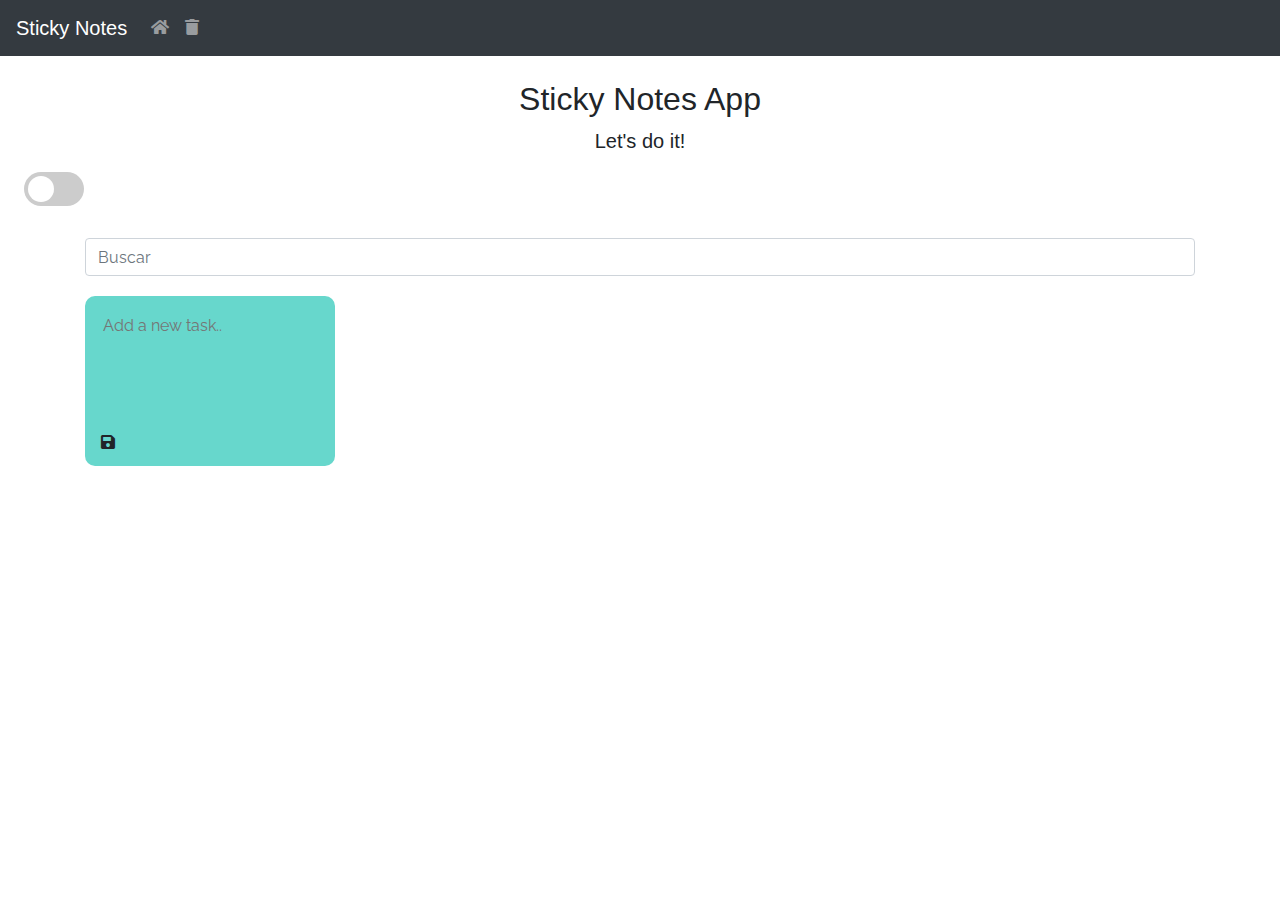
==== index.html @ a3d7ce38 "boostrap fixed" ====
<!DOCTYPE html>
<!-- saved from url=(0049)https://getbootstrap.com/docs/4.3/examples/album/ -->
<html lang="en">

<head>
  <meta http-equiv="Content-Type" content="text/html; charset=UTF-8">
  <meta name="viewport" content="width=device-width, initial-scale=1, shrink-to-fit=no">
  <meta name="description" content="">
  <title>Stiky Notes App</title>

  <link rel="canonical" href="https://getbootstrap.com/docs/4.3/examples/album/">
  <link href="https://fonts.googleapis.com/css?family=Raleway:300,300i,400,400i,700,700i,900,900i" rel="stylesheet">
  <link href="css/font-awesome.min.css" rel="stylesheet">
  <link href="css/bootstrap.min.css" rel="stylesheet">
  <link href="css/styles.css" rel="stylesheet">
</head>

<body>
  <nav class="navbar navbar-expand-lg navbar-dark bg-dark">
    <a class="navbar-brand" href="index.html">Sticky Notes</a>
    <button class="navbar-toggler" type="button" data-toggle="collapse" data-target="#navbarSupportedContent"
      aria-controls="navbarSupportedContent" aria-expanded="false" aria-label="Toggle navigation">
      <span class="navbar-toggler-icon"></span>
    </button>
			<div class="collapse navbar-collapse" id="navbarSupportedContent">
  		  <ul class="navbar-nav mr-auto">
  		    <li class="nav-item">
  		      <a class="nav-link" href="index.html"><i class="fas fa-home"></i><span class="sr-only">(current)</span></a>
  		    </li>
  		    <li class="nav-item">
  		      <a class="nav-link" id="notification" href="paperBin.html"><i class="fas fa-trash"></i><span class="sr-only">(current)</span></a>
  		    </li>
				</ul>
			</div>
  </nav>
  <main role="main" class="pb-5">
    <!-- seacher -->
    <div class="text-center p-4 title">
      <h2>Sticky Notes App</h2>
      <p class="lead">Let's do it!</p>
      <!-- toggle swwitch -->
      <label class="switch">
        <input id="night" type="checkbox">
        <span class="slider round"></span>
      </label>
    </div>
    <div class="container">
      <div class="row justify-content-end">
        <div class="col-md-12 col-sm-12 mb-1 container">
          <input type="search" class="form-control mb-3" placeholder="Buscar" id="searcher">
        </div>
      </div>
    </div>
    <!-- notes -->
    <div class="row">
      <div class="container">
        <!-- note list -->
        <div id="noteList" class="row-mt-5 noteList ">
				</div>
				<div id="newNote" class="note">
					<textarea autofocus class="addNote-text-area"id="newTask" placeholder="Add a new task.."></textarea>
					<div class="note-content" <span onclick="addNewNote()" type="button" class="icon"><i
							class="fas fa-save"></i></span>
					</div>
				</div>
        <!-- addNote -->
      </div>
    </div>
    </footer>
    <div id="spinner-wrapper">
      <div class="lds-ring">
        <div></div>
        <div></div>
        <div></div>
        <div></div>
      </div>
    </div>
		
		<script src="js/jquery-3.4.1.min.js"></script>
    <script src="js/notesHome.js"></script>
    <script src="js/init.js"></script>
		<script src="js/bootstrap.bundle.min.js"></script>
		
</html>
---- css/styles.css ----
.jumbotron,
.card-body,
.container,
.site-header {
  font-family: "Raleway", serif !important;
}

.jumbotron .display-4 {
  font-weight: bold;
}

.jumbotron {
  height: 50vh;
  padding: 5em inherit;
  margin-bottom: 0;
  background-color: #53c0fb;
  background: url("../img/cover_back.png");
  background-size: cover;
  background-position: center;
  background-repeat: no-repeat;
  color: black;
  font-weight: bold;
}

@media (min-width: 768px) {
  .jumbotron {
    padding-top: 6rem;
    padding-bottom: 6rem;
  }
}

.jumbotron p:last-child {
  margin-bottom: 0;
}

.jumbotron-heading {
  font-weight: 300;
}

.jumbotron .container {
  max-width: 40rem;
  background-color: rgba(255, 255, 255, 0.5);
  border-radius: 10px;
  text-shadow: 1px 1px 2px grey;
}

.jumbotron .lead {
  font-size: 38px;
}

.searchContainer {
  margin: 40px 40px 300px 40px;
}

footer {
  padding-top: 3rem;
  padding-bottom: 3rem;
}

footer p {
  margin-bottom: 0.25rem;
}

.site-header a {
  color: white;
  transition: ease-in-out color 0.15s;
}

.light-text {
  color: white;
}

.site-header .dropdown-menu a {
  color: black;
}

.dropzone {
  border: 2px dashed #0087f7;
  border-radius: 5px;
  background: white;
}

.alert {
  position: fixed;
  top: 80px;
  width: 50%;
  left: 50%;
  transform: translate(-50%, 0);
}

.lds-ring {
  display: inline-block;
  position: relative;
  width: 64px;
  height: 64px;
  top: 50%;
  left: 50%;
}
.lds-ring div {
  box-sizing: border-box;
  display: block;
  position: absolute;
  width: 51px;
  height: 51px;
  margin: 6px;
  border: 6px solid #fff;
  border-radius: 50%;
  animation: lds-ring 1.2s cubic-bezier(0.5, 0, 0.5, 1) infinite;
  border-color: #fff transparent transparent transparent;
}
.lds-ring div:nth-child(1) {
  animation-delay: -0.45s;
}
.lds-ring div:nth-child(2) {
  animation-delay: -0.3s;
}
.lds-ring div:nth-child(3) {
  animation-delay: -0.15s;
}
@keyframes lds-ring {
  0% {
    transform: rotate(0deg);
  }
  100% {
    transform: rotate(360deg);
  }
}
input[type="radio"] {
  display: none;
}
.orden {
  direction: rtl;
  unicode-bidi: bidi-override;
}
label:hover {
  color: orange;
}
label:hover ~ label {
  color: orange;
}
input[type="radio"]:checked ~ label {
  color: orange;
}
.title {
  display: flex;
  flex-direction: column;
}
.container {
  justify-content: center;
}
.noteList {
  display: grid;
  grid-gap: 1rem;
  grid-template-columns: repeat(auto-fit, minmax(250px, 15%));
  justify-content: left;
}
.note-content {
  display: flex;
  align-items: center;
  justify-content: space-between;
}
.note {
  background-color: #fef68a;
  margin-bottom: 10px;
  border-radius: 10px;
  padding: 1rem;
  min-height: 170px;
  max-width: 250px;
  display: flex;
  flex-direction: column;
  justify-content: space-between;
}
#newNote {
  background-color: #67d7cc !important;
}
.addNote-text-area {
  border: none;
  resize: none;
  background-color: #67d7cc;
}

.addNote-text-area:focus {
  outline: none;
}
.note-text-area {
  border: none;
  resize: none;
  background-color: #fef68a;
}

.note-text-area:focus {
  outline: none;
}
.switch {
  position: relative;
  display: inline-block;
  width: 60px;
  height: 34px;
}
.switch input {
  opacity: 0;
  width: 0;
  height: 0;
}
.slider {
  position: absolute;
  cursor: pointer;
  top: 0;
  left: 0;
  right: 0;
  bottom: 0;
  background-color: #ccc;
  -webkit-transition: 0.4s;
  transition: 0.4s;
}
.slider:before {
  position: absolute;
  content: "";
  height: 26px;
  width: 26px;
  left: 4px;
  bottom: 4px;
  background-color: white;
  -webkit-transition: 0.4s;
  transition: 0.4s;
}

input:checked + .slider {
  background-color: #2196f3;
}

input:focus + .slider {
  box-shadow: 0 0 1px #2196f3;
}

input:checked + .slider:before {
  -webkit-transform: translateX(26px);
  -ms-transform: translateX(26px);
  transform: translateX(26px);
}
.squere {
  width: 55px;
  height: 55px;
  position: fixed;
  right: 3rem;
  bottom: 3rem;
}

/* Rounded sliders */
.slider.round {
  border-radius: 34px;
}

.slider.round:before {
  border-radius: 50%;
}
.slider.round:before {
  border-radius: 50%;
}
#spinner-wrapper {
  position: fixed;
  background-color: rgba(0, 0, 0, 0.5);
  width: 100%;
  height: 100%;
  top: 0;
  left: 0;
  z-index: 1021;
  display: none;
}

.night:checked > body {
  background-color: rgb(27, 27, 27);
}
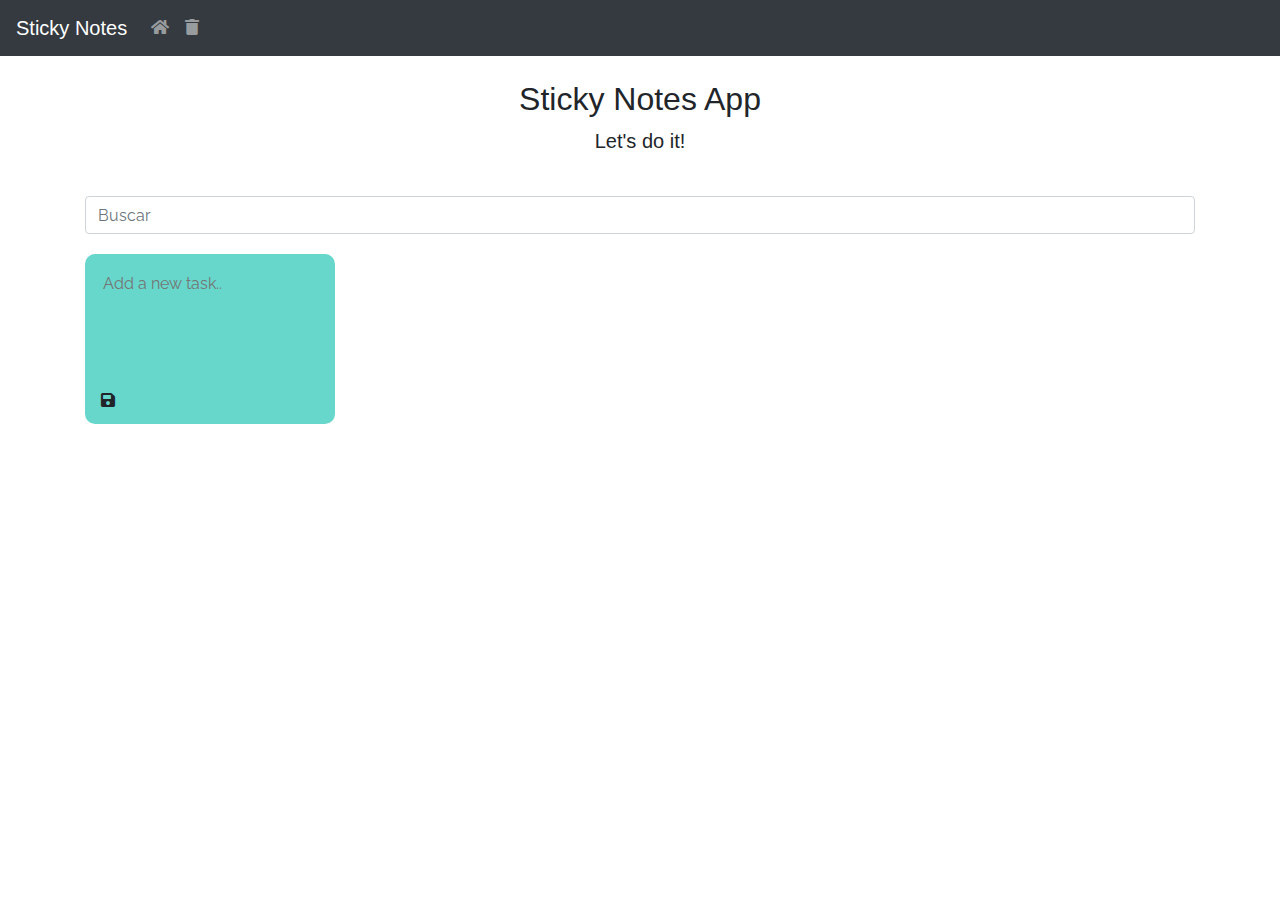
==== commit 1d358b3a: "proyecto finalizado" ====
--- a/index.html
+++ b/index.html
@@ -38,11 +38,6 @@
     <div class="text-center p-4 title">
       <h2>Sticky Notes App</h2>
       <p class="lead">Let's do it!</p>
-      <!-- toggle swwitch -->
-      <label class="switch">
-        <input id="night" type="checkbox">
-        <span class="slider round"></span>
-      </label>
     </div>
     <div class="container">
       <div class="row justify-content-end">
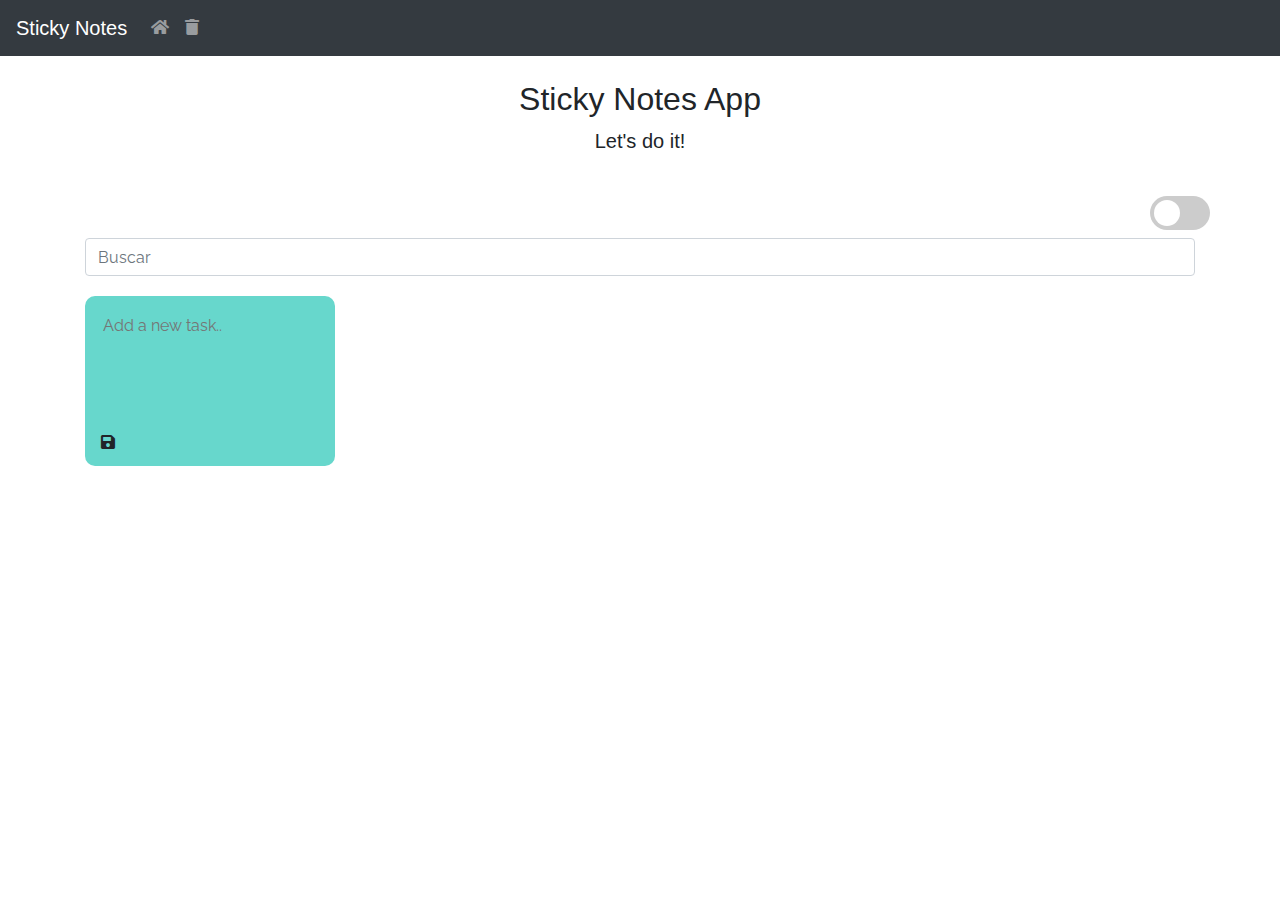
==== commit 6b906e51: "Solucionando errores" ====
--- a/index.html
+++ b/index.html
@@ -22,16 +22,17 @@
       aria-controls="navbarSupportedContent" aria-expanded="false" aria-label="Toggle navigation">
       <span class="navbar-toggler-icon"></span>
     </button>
-			<div class="collapse navbar-collapse" id="navbarSupportedContent">
-  		  <ul class="navbar-nav mr-auto">
-  		    <li class="nav-item">
-  		      <a class="nav-link" href="index.html"><i class="fas fa-home"></i><span class="sr-only">(current)</span></a>
-  		    </li>
-  		    <li class="nav-item">
-  		      <a class="nav-link" id="notification" href="paperBin.html"><i class="fas fa-trash"></i><span class="sr-only">(current)</span></a>
-  		    </li>
-				</ul>
-			</div>
+    <div class="collapse navbar-collapse" id="navbarSupportedContent">
+      <ul class="navbar-nav mr-auto">
+        <li class="nav-item">
+          <a class="nav-link" href="index.html"><i class="fas fa-home"></i><span class="sr-only">(current)</span></a>
+        </li>
+        <li class="nav-item">
+          <a class="nav-link" id="notification" href="paperBin.html"><i class="fas fa-trash"></i><span
+              class="sr-only">(current)</span></a>
+        </li>
+      </ul>
+    </div>
   </nav>
   <main role="main" class="pb-5">
     <!-- seacher -->
@@ -41,6 +42,10 @@
     </div>
     <div class="container">
       <div class="row justify-content-end">
+        <label class="switch">
+          <input id="night" type="checkbox">
+          <span class="slider round"></span>
+        </label>
         <div class="col-md-12 col-sm-12 mb-1 container">
           <input type="search" class="form-control mb-3" placeholder="Buscar" id="searcher">
         </div>
@@ -51,13 +56,13 @@
       <div class="container">
         <!-- note list -->
         <div id="noteList" class="row-mt-5 noteList ">
-				</div>
-				<div id="newNote" class="note">
-					<textarea autofocus class="addNote-text-area"id="newTask" placeholder="Add a new task.."></textarea>
-					<div class="note-content" <span onclick="addNewNote()" type="button" class="icon"><i
-							class="fas fa-save"></i></span>
-					</div>
-				</div>
+        </div>
+        <div id="newNote" class="note">
+          <textarea autofocus class="addNote-text-area" id="newTask" placeholder="Add a new task.."></textarea>
+          <div class="note-content" <span onclick="addNewNote()" type="button" class="icon"><i
+              class="fas fa-save"></i></span>
+          </div>
+        </div>
         <!-- addNote -->
       </div>
     </div>
@@ -70,10 +75,10 @@
         <div></div>
       </div>
     </div>
-		
-		<script src="js/jquery-3.4.1.min.js"></script>
+
+    <script src="js/jquery-3.4.1.min.js"></script>
     <script src="js/notesHome.js"></script>
     <script src="js/init.js"></script>
-		<script src="js/bootstrap.bundle.min.js"></script>
-		
+    <script src="js/bootstrap.bundle.min.js"></script>
+
 </html>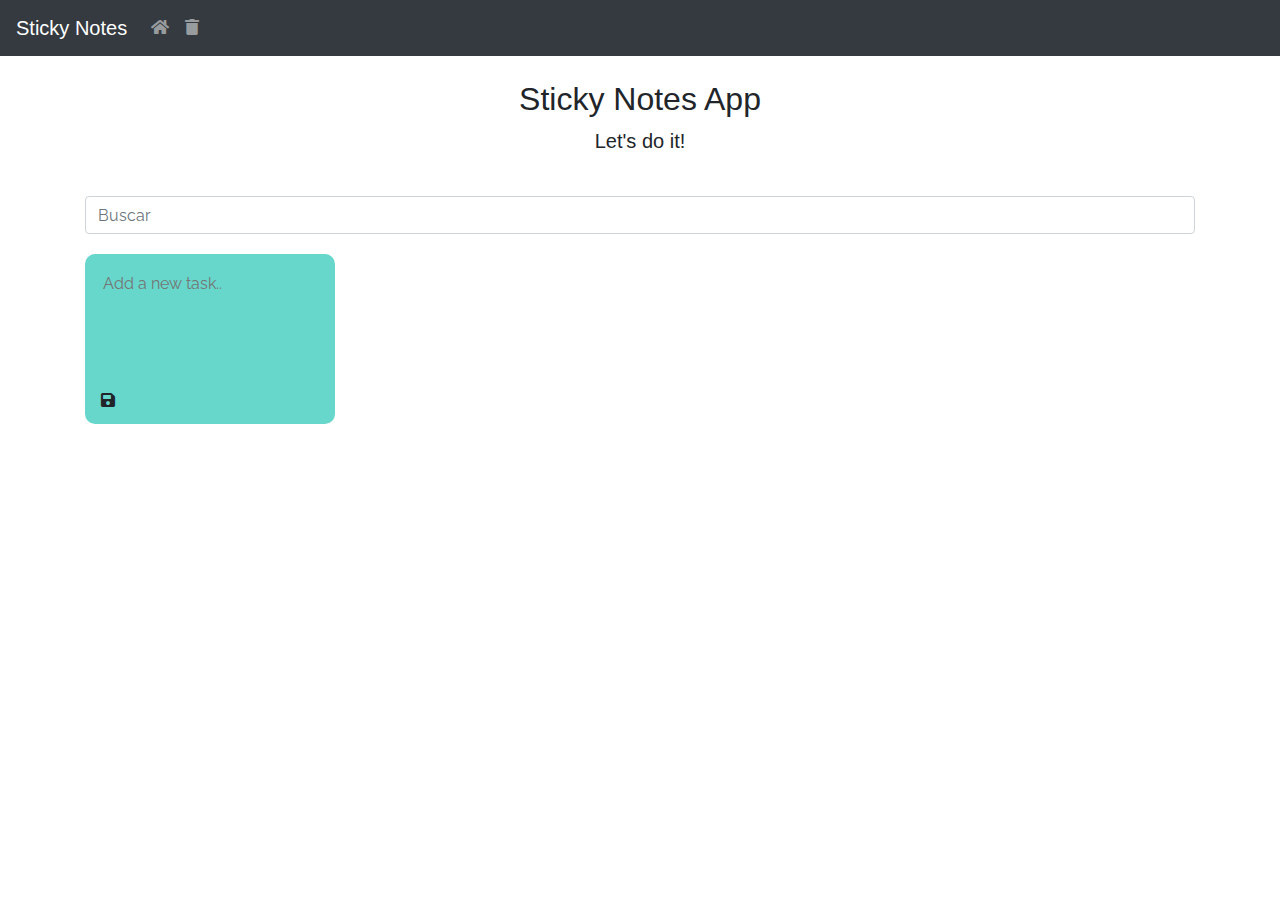
==== commit 2a4dfa6b: "Update index.html" ====
--- a/index.html
+++ b/index.html
@@ -3,82 +3,79 @@
 <html lang="en">
 
 <head>
-  <meta http-equiv="Content-Type" content="text/html; charset=UTF-8">
-  <meta name="viewport" content="width=device-width, initial-scale=1, shrink-to-fit=no">
-  <meta name="description" content="">
-  <title>Stiky Notes App</title>
+	<meta http-equiv="Content-Type" content="text/html; charset=UTF-8">
+	<meta name="viewport" content="width=device-width, initial-scale=1, shrink-to-fit=no">
+	<meta name="description" content="">
+	<title>Stiky Notes App</title>
 
-  <link rel="canonical" href="https://getbootstrap.com/docs/4.3/examples/album/">
-  <link href="https://fonts.googleapis.com/css?family=Raleway:300,300i,400,400i,700,700i,900,900i" rel="stylesheet">
-  <link href="css/font-awesome.min.css" rel="stylesheet">
-  <link href="css/bootstrap.min.css" rel="stylesheet">
-  <link href="css/styles.css" rel="stylesheet">
+	<link rel="canonical" href="https://getbootstrap.com/docs/4.3/examples/album/">
+	<link href="https://fonts.googleapis.com/css?family=Raleway:300,300i,400,400i,700,700i,900,900i" rel="stylesheet">
+	<link href="css/font-awesome.min.css" rel="stylesheet">
+	<link href="css/bootstrap.min.css" rel="stylesheet">
+	<link href="css/styles.css" rel="stylesheet">
 </head>
 
 <body>
-  <nav class="navbar navbar-expand-lg navbar-dark bg-dark">
-    <a class="navbar-brand" href="index.html">Sticky Notes</a>
-    <button class="navbar-toggler" type="button" data-toggle="collapse" data-target="#navbarSupportedContent"
-      aria-controls="navbarSupportedContent" aria-expanded="false" aria-label="Toggle navigation">
-      <span class="navbar-toggler-icon"></span>
-    </button>
-    <div class="collapse navbar-collapse" id="navbarSupportedContent">
-      <ul class="navbar-nav mr-auto">
-        <li class="nav-item">
-          <a class="nav-link" href="index.html"><i class="fas fa-home"></i><span class="sr-only">(current)</span></a>
-        </li>
-        <li class="nav-item">
-          <a class="nav-link" id="notification" href="paperBin.html"><i class="fas fa-trash"></i><span
-              class="sr-only">(current)</span></a>
-        </li>
-      </ul>
-    </div>
-  </nav>
-  <main role="main" class="pb-5">
-    <!-- seacher -->
-    <div class="text-center p-4 title">
-      <h2>Sticky Notes App</h2>
-      <p class="lead">Let's do it!</p>
-    </div>
-    <div class="container">
-      <div class="row justify-content-end">
-        <label class="switch">
-          <input id="night" type="checkbox">
-          <span class="slider round"></span>
-        </label>
-        <div class="col-md-12 col-sm-12 mb-1 container">
-          <input type="search" class="form-control mb-3" placeholder="Buscar" id="searcher">
-        </div>
-      </div>
-    </div>
-    <!-- notes -->
-    <div class="row">
-      <div class="container">
-        <!-- note list -->
-        <div id="noteList" class="row-mt-5 noteList ">
-        </div>
-        <div id="newNote" class="note">
-          <textarea autofocus class="addNote-text-area" id="newTask" placeholder="Add a new task.."></textarea>
-          <div class="note-content" <span onclick="addNewNote()" type="button" class="icon"><i
-              class="fas fa-save"></i></span>
-          </div>
-        </div>
-        <!-- addNote -->
-      </div>
-    </div>
-    </footer>
-    <div id="spinner-wrapper">
-      <div class="lds-ring">
-        <div></div>
-        <div></div>
-        <div></div>
-        <div></div>
-      </div>
-    </div>
+	<nav class="navbar navbar-expand-lg navbar-dark bg-dark">
+		<a class="navbar-brand" href="index.html">Sticky Notes</a>
+		<button class="navbar-toggler" type="button" data-toggle="collapse" data-target="#navbarSupportedContent"
+			aria-controls="navbarSupportedContent" aria-expanded="false" aria-label="Toggle navigation">
+			<span class="navbar-toggler-icon"></span>
+		</button>
+		<div class="collapse navbar-collapse" id="navbarSupportedContent">
+			<ul class="navbar-nav mr-auto">
+				<li class="nav-item">
+					<a class="nav-link" href="index.html"><i class="fas fa-home"></i><span class="sr-only">(current)</span></a>
+				</li>
+				<li class="nav-item">
+					<a class="nav-link" id="notification" href="paperBin.html"><i class="fas fa-trash"></i><span
+							class="sr-only">(current)</span></a>
+				</li>
+			</ul>
+		</div>
+	</nav>
+	<main role="main" class="pb-5">
+		<!-- seacher -->
+		<div class="text-center p-4 title">
+			<h2>Sticky Notes App</h2>
+			<p class="lead">Let's do it!</p>
+		</div>
+		<div class="container">
+			<div class="row justify-content-end">
 
-    <script src="js/jquery-3.4.1.min.js"></script>
-    <script src="js/notesHome.js"></script>
-    <script src="js/init.js"></script>
-    <script src="js/bootstrap.bundle.min.js"></script>
+				<div class="col-md-12 col-sm-12 mb-1 container">
+					<input type="search" class="form-control mb-3" placeholder="Buscar" id="searcher">
+				</div>
+			</div>
+		</div>
+		<!-- notes -->
+		<div class="row">
+			<div class="container">
+				<!-- note list -->
+				<div id="noteList" class="row-mt-5 noteList ">
+				</div>
+				<div id="newNote" class="note">
+					<textarea autofocus class="addNote-text-area" id="newTask" placeholder="Add a new task.."></textarea>
+					<div class="note-content" <span onclick="addNewNote()" type="button" class="icon"><i
+							class="fas fa-save"></i></span>
+					</div>
+				</div>
+				<!-- addNote -->
+			</div>
+		</div>
+		</footer>
+		<div id="spinner-wrapper">
+			<div class="lds-ring">
+				<div></div>
+				<div></div>
+				<div></div>
+				<div></div>
+			</div>
+		</div>
+
+		<script src="js/jquery-3.4.1.min.js"></script>
+		<script src="js/notesHome.js"></script>
+		<script src="js/init.js"></script>
+		<script src="js/bootstrap.bundle.min.js"></script>
 
 </html>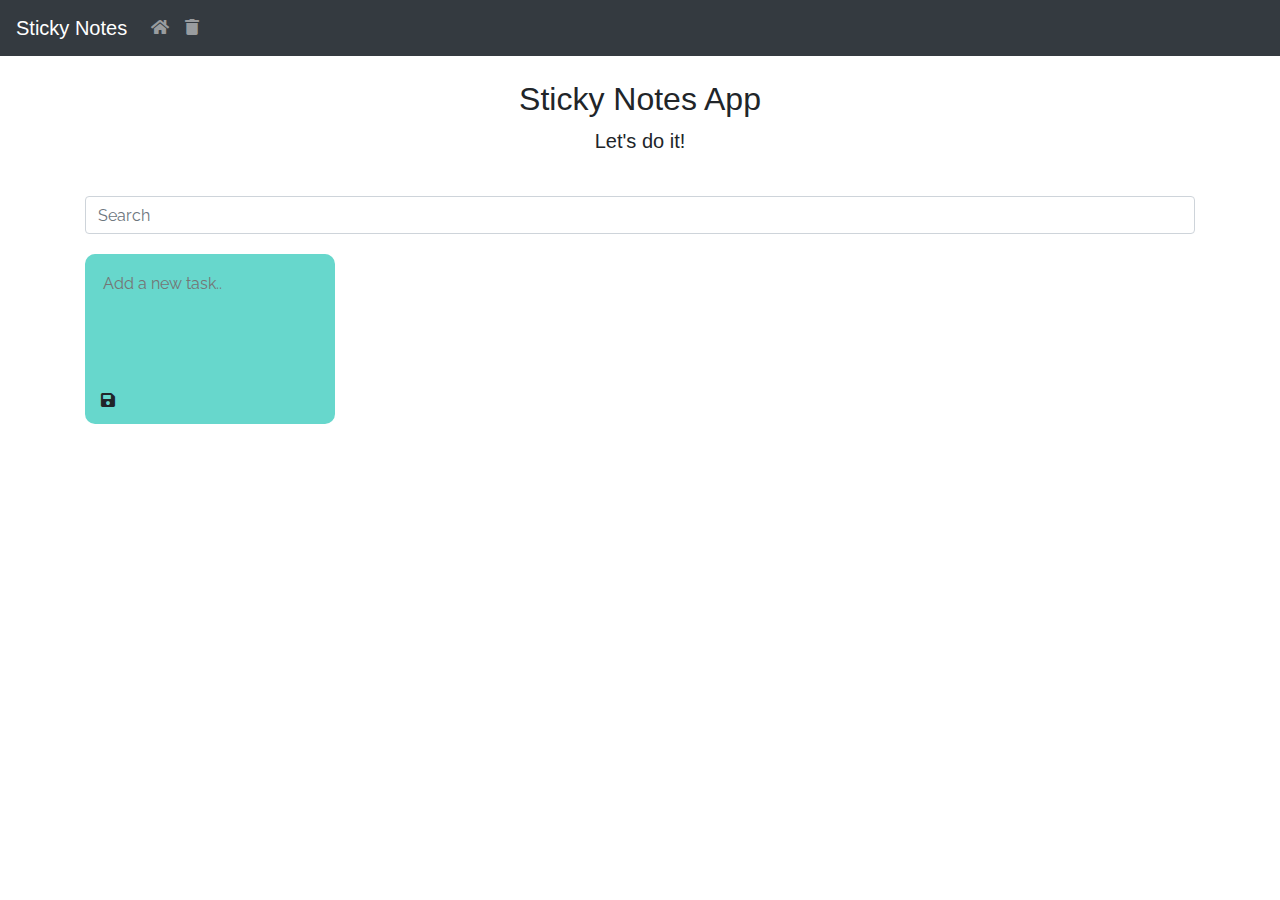
==== commit fd1abd8e: "1" ====
--- a/index.html
+++ b/index.html
@@ -6,7 +6,7 @@
 	<meta http-equiv="Content-Type" content="text/html; charset=UTF-8">
 	<meta name="viewport" content="width=device-width, initial-scale=1, shrink-to-fit=no">
 	<meta name="description" content="">
-	<title>Stiky Notes App</title>
+	<title>Sticky Notes App</title>
 
 	<link rel="canonical" href="https://getbootstrap.com/docs/4.3/examples/album/">
 	<link href="https://fonts.googleapis.com/css?family=Raleway:300,300i,400,400i,700,700i,900,900i" rel="stylesheet">
@@ -44,7 +44,7 @@
 			<div class="row justify-content-end">
 
 				<div class="col-md-12 col-sm-12 mb-1 container">
-					<input type="search" class="form-control mb-3" placeholder="Buscar" id="searcher">
+					<input type="search" class="form-control mb-3" placeholder="Search" id="searcher">
 				</div>
 			</div>
 		</div>
@@ -53,11 +53,11 @@
 			<div class="container">
 				<!-- note list -->
 				<div id="noteList" class="row-mt-5 noteList ">
-				</div>
-				<div id="newNote" class="note">
-					<textarea autofocus class="addNote-text-area" id="newTask" placeholder="Add a new task.."></textarea>
-					<div class="note-content" <span onclick="addNewNote()" type="button" class="icon"><i
-							class="fas fa-save"></i></span>
+					<div id="newNote" class="note noteList">
+						<textarea autofocus class="addNote-text-area" id="newTask" placeholder="Add a new task.."></textarea>
+						<div class="note-content" <span onclick="addNewNote()" type="button" class="icon"><i
+								class="fas fa-save"></i></span>
+						</div>
 					</div>
 				</div>
 				<!-- addNote -->
--- a/css/styles.css
+++ b/css/styles.css
@@ -161,7 +161,7 @@
 }
 .note {
   background-color: #fef68a;
-  margin-bottom: 10px;
+  margin-bottom: 50px;
   border-radius: 10px;
   padding: 1rem;
   min-height: 170px;
@@ -177,6 +177,8 @@
   border: none;
   resize: none;
   background-color: #67d7cc;
+  min-height: px;
+  max-width: 250px;
 }
 
 .addNote-text-area:focus {
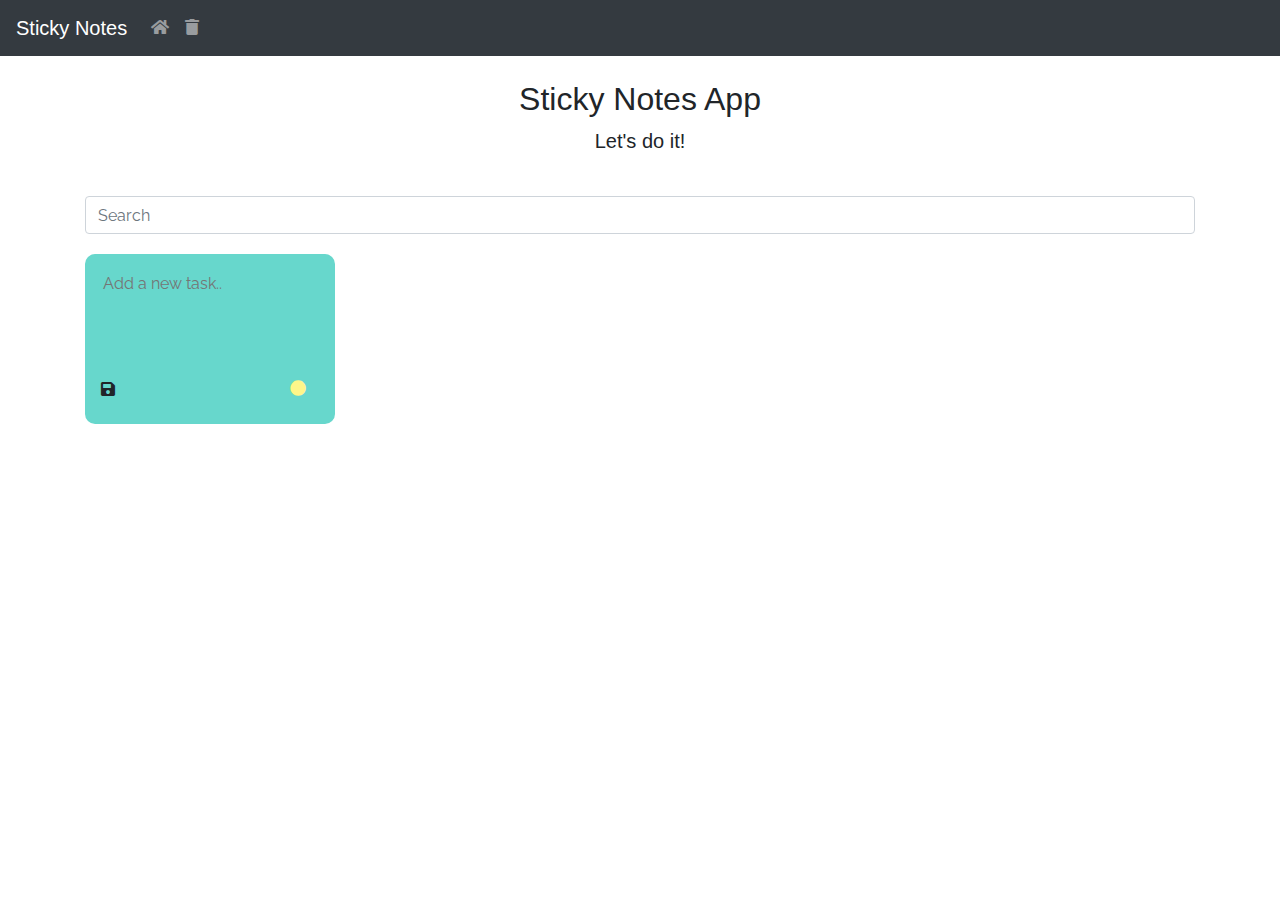
==== commit 49fe3d71: "Colors! work in progress" ====
--- a/index.html
+++ b/index.html
@@ -55,8 +55,29 @@
 				<div id="noteList" class="row-mt-5 noteList ">
 					<div id="newNote" class="note noteList">
 						<textarea autofocus class="addNote-text-area" id="newTask" placeholder="Add a new task.."></textarea>
-						<div class="note-content" <span onclick="addNewNote()" type="button" class="icon"><i
-								class="fas fa-save"></i></span>
+						<div class="dropdown">
+							<div class="note-content" <span onclick="addNewNote()" type="button" class="icon"><i
+									class="fas fa-save"></i></span>
+								<div class="containter">
+
+									<button class="btn btn-none dropdown-toggle-none" type="button" id="dropdownMenuButton"
+										data-toggle="dropdown" aria-haspopup="true" aria-expanded="false">
+										<i id="buttonDrop" class="fas fa-circle yellow"></i>
+									</button>
+
+									<div id="colorDrop" class="dropdown-menu" aria-labelledby="dropdownMenuButton">
+										<input type="radio" id="yellow" name="color" value="yellow" checked>
+										<label for="yellow" class="fas fa-circle yellow"></label>
+										<input type="radio" id="green" name="color" value="green">
+										<label for="green" class="fas fa-circle green"></label>
+										<input type="radio" id="blue" name="color" value="blue">
+										<label for="blue" class="fas fa-circle blue"></label>
+										<input type="radio" id="violet" name="color" value="violet">
+										<label for="violet" class="fas fa-circle violet"></label>
+
+									</div>
+								</div>
+							</div>
 						</div>
 					</div>
 				</div>
--- a/css/styles.css
+++ b/css/styles.css
@@ -170,6 +170,22 @@
   flex-direction: column;
   justify-content: space-between;
 }
+.note-yellow {
+  background-color: #fef68a !important;
+}
+.note-blue {
+  background-color: rgb(97, 97, 253) !important;
+}
+.note-green {
+  background-color: green !important;
+}
+.note-violet {
+  background-color: violet !important;
+}
+.note-pink {
+  background-color: pink !important;
+}
+
 #newNote {
   background-color: #67d7cc !important;
 }
@@ -203,6 +219,26 @@
   opacity: 0;
   width: 0;
   height: 0;
+}
+
+.colors {
+  margin: 5px;
+}
+
+.yellow {
+  color: #fef68a !important;
+}
+.blue {
+  color: blue !important;
+}
+.green {
+  color: green !important;
+}
+.violet {
+  color: violet !important;
+}
+.pink {
+  color: pink !important;
 }
 .slider {
   position: absolute;
